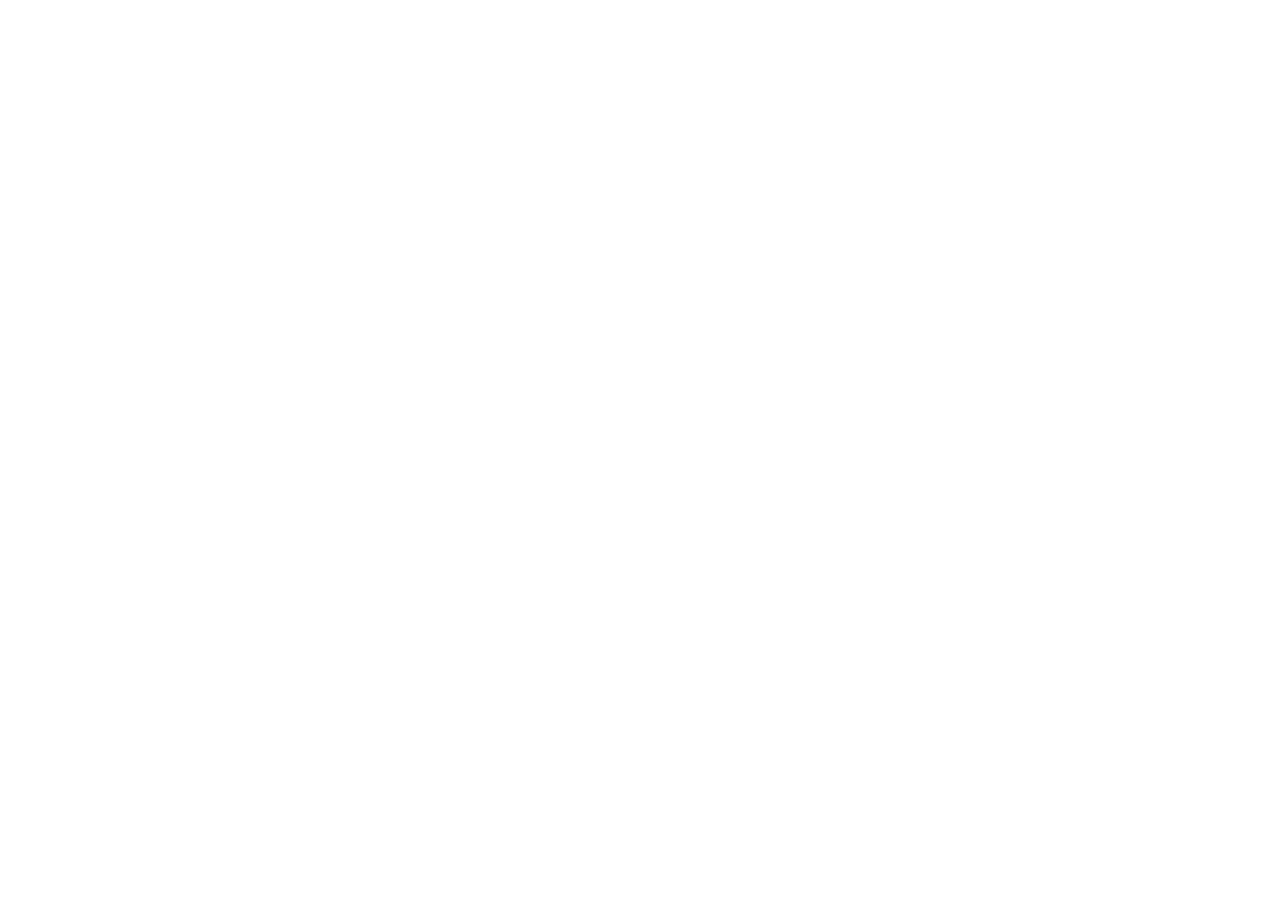
==== index.html @ 998693c8 "start" ====
<!DOCTYPE html>

<html lang="nl">

<head>
	<meta charset="UTF-8">
	<title>Elke pagina heeft een passende titel</title>
	<link rel="stylesheet" type="text/css" href="css/style.css">
</head>

<body>

</body>
	
</html>
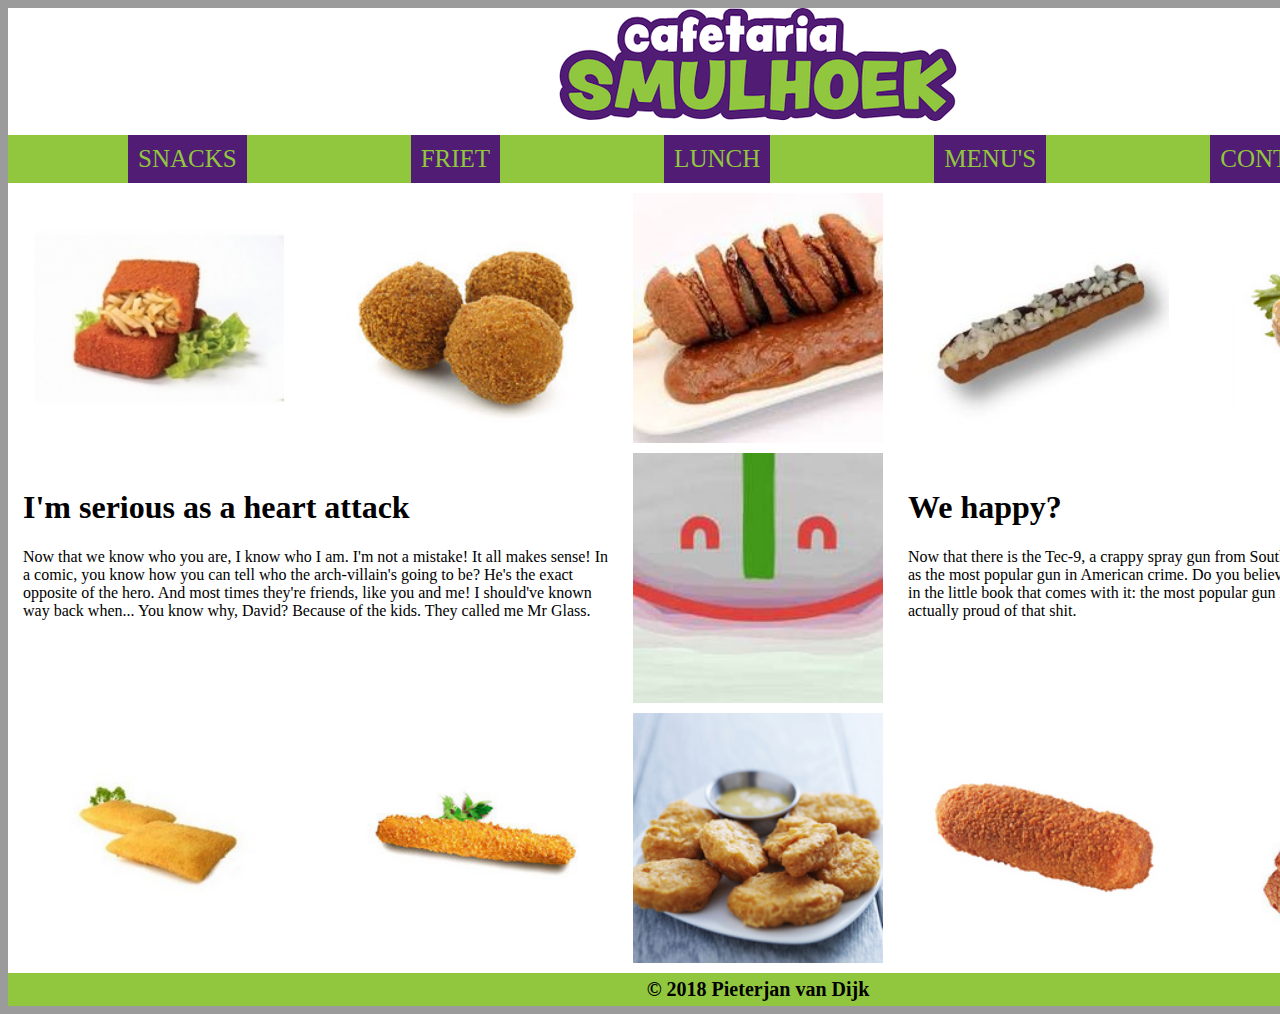
==== commit dd8f473c: "home page done" ====
--- a/index.html
+++ b/index.html
@@ -4,12 +4,52 @@
 
 <head>
 	<meta charset="UTF-8">
-	<title>Elke pagina heeft een passende titel</title>
+	<title>Cafetarie Smulhoek - HOME</title>
 	<link rel="stylesheet" type="text/css" href="css/style.css">
 </head>
 
 <body>
+	<div id='maindiv'>
+		<div id='banner'>
+			<img src='images/cafetarie-smulhoek.png' alt='logo' id='logo'>
+		</div>
 
+		<div id='menu'>
+			<ul>
+				<li><a>SNACKS</a></li>
+				<li><a>FRIET</a></li>
+				<li><a>LUNCH</a></li>
+				<li><a>MENU'S</a></li>
+				<li><a>CONTACT</a></li>
+			</ul>
+		</div>
+
+		<img src='images/bamischijf.jpg' alt='bamischijf' id='bamischijf'>
+		<img src='images/bitterbal.jpg' alt='bitterbal' id='bitterbal'>
+		<img src='images/berenklauw.jpg' alt='berenklauw' id='berenklauw'>
+		<img src='images/frikandelspeciaal.jpg' alt='frikandelspeciaal' id='frikandelspeciaal'>
+		<img src='images/gehaktbal.jpg' alt='gehaktbal' id='gehaktbal'>
+
+		<div id='info1'>
+			<h1>I'm serious as a heart attack</h1>
+			<p>Now that we know who you are, I know who I am. I'm not a mistake! It all makes sense! In a comic, you know how you can tell who the arch-villain's going to be? He's the exact opposite of the hero. And most times they're friends, like you and me! I should've known way back when... You know why, David? Because of the kids. They called me Mr Glass. </p>
+		</div>
+		<img src='images/logo.jpg' alt='logo' id='center-logo'>
+		<div id='info2'>
+			<h1>We happy?</h1>
+			<p>Now that there is the Tec-9, a crappy spray gun from South Miami. This gun is advertised as the most popular gun in American crime. Do you believe that shit? It actually says that in the little book that comes with it: the most popular gun in American crime. Like they're actually proud of that shit.  </p>
+		</div>
+
+		<img src='images/kaassouffle.jpg' alt='kaassouffle' id='kaassouffle'>
+		<img src='images/kipcorn.jpg' alt='kipcorn' id='kipcorn'>
+		<img src='images/kipnuggets.jpg' alt='kipnuggets' id='kipnuggets'>
+		<img src='images/kroket.jpg' alt='kroket' id='kroket'>
+		<img src='images/mexicano.jpg' alt='mexicano' id='mexicano'>
+
+		<div id='footer'>
+			<h1>&copy 2018 Pieterjan van Dijk</h1>
+		</div>
+	</div>
 </body>
 	
 </html>--- a/css/style.css
+++ b/css/style.css
@@ -0,0 +1,120 @@
+body{
+	background-color: rgba(155,155,155,1);
+	font-family: archivo;
+}
+#maindiv{
+	background-color: rgba(255,255,255,1);
+	width: 1500px;
+	margin: 0 auto;
+	display: grid;
+	grid-gap: 10px;
+	grid-template-columns: 300px,300px,300px,300px,300px;
+}
+#banner{
+	grid-row: 1;
+	grid-column: 1/6;
+}
+#logo{
+	position: relative;
+	left: 50%;
+	margin-left: -200px;
+}
+#menu{
+	background-color: rgba(145,199,62,1);
+	grid-row: 2;
+	width: 100%;
+	grid-column: 1/6;
+}
+#menu>ul{
+	margin: 0px;
+	width: 100%;
+}
+#menu>ul>li{
+	display: inline-block;
+	text-decoration: none;
+	background-color: rgba(81,28,116,1);
+	color: rgba(145,199,62,1);
+	margin-right: 80px;
+	margin-left: 80px;
+	font-size: 25px;
+	padding: 10px;
+	transition: 0.2s;
+}
+#menu>ul>li:hover{
+	background-color: white;
+	color: rgba(81,28,116,1);
+	transition: 0.2s;
+}
+#content,#bamischijf,#bitterbal,#berenklauw,#frikandelspeciaal,#gehaktbal{
+	grid-row: 3;
+	width: 250px;
+	position: relative;
+	left: 50%;
+	margin-left: -125px;
+}
+#content>img,#bamischijf>img,#bitterbal>img,#berenklauw>img,#frikandelspeciaal>img,#gehaktbal>img{
+	align-content: center;
+}
+#bamischijf{
+	grid-column: 1/2;
+}
+#bitterbal{
+	grid-column: 2/3;
+}
+#berenklauw{
+	grid-column: 3/4;
+}
+#frikandelspeciaal{
+	grid-column: 4/5;
+}
+#gehaktbal{
+	grid-column: 5/6;
+}
+#info1{
+	grid-row: 4;
+	grid-column: 1/3;
+	padding: 15px;
+}
+#center-logo{
+	grid-row: 4;
+	grid-column: 3/4;
+	width: 250px;
+}
+#info2{
+	grid-row: 4;
+	grid-column: 4/6;
+	padding: 15px;
+}
+#kaassouffle,#kipcorn,#kipnuggets,#kroket,#mexicano{
+	grid-row: 5;
+	width: 250px;
+	position: relative;
+	left: 50%;
+	margin-left: -125px;
+}
+#kaassouffle{
+	grid-column: 1/2;
+}
+#kipcorn{
+	grid-column: 2/3;
+}
+#kipnuggets{
+	grid-column: 3/4;
+}
+#kroket{
+	grid-column: 4/5;
+}
+#mexicano{
+	grid-column:5/6 ;
+}
+#footer{
+	background-color: rgba(145,199,62,1);
+	width: 100%;
+	grid-row: 6;
+	grid-column: 1/6;
+}
+#footer>h1{
+	text-align: center;
+	margin: 5px;
+	font-size: 20px;
+}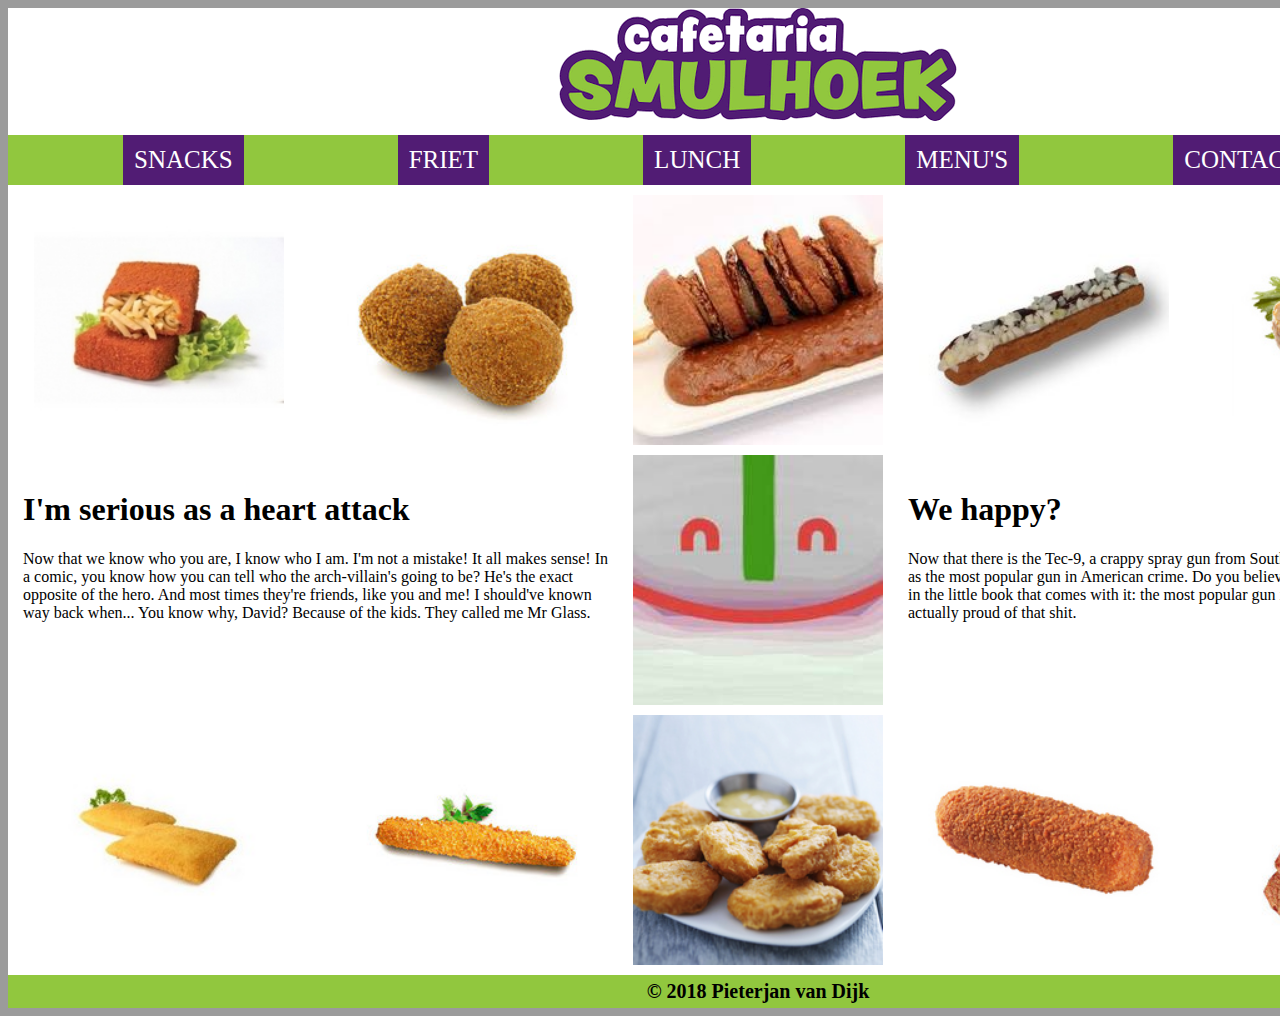
==== commit 3f564677: "home page done (inc. hover effects)" ====
--- a/index.html
+++ b/index.html
@@ -1,10 +1,10 @@
 <!DOCTYPE html>
 
-<html lang="nl">
+<html lang="en">
 
 <head>
 	<meta charset="UTF-8">
-	<title>Cafetarie Smulhoek - HOME</title>
+	<title>Cafetarie Smulhoek - Snacks</title>
 	<link rel="stylesheet" type="text/css" href="css/style.css">
 </head>
 
@@ -16,11 +16,11 @@
 
 		<div id='menu'>
 			<ul>
-				<li><a>SNACKS</a></li>
-				<li><a>FRIET</a></li>
-				<li><a>LUNCH</a></li>
-				<li><a>MENU'S</a></li>
-				<li><a>CONTACT</a></li>
+				<li><a href='index.html'>SNACKS</a></li>
+				<li><a href='friet.html'>FRIET</a></li>
+				<li><a href='#'>LUNCH</a></li>
+				<li><a href='#'>MENU'S</a></li>
+				<li><a href='#'>CONTACT</a></li>
 			</ul>
 		</div>
 
--- a/css/style.css
+++ b/css/style.css
@@ -24,6 +24,7 @@
 	grid-row: 2;
 	width: 100%;
 	grid-column: 1/6;
+	height: 50px;
 }
 #menu>ul{
 	margin: 0px;
@@ -31,19 +32,41 @@
 }
 #menu>ul>li{
 	display: inline-block;
-	text-decoration: none;
+	color: rgba(145,199,62,1);
+	margin-right: 75px;
+	margin-left: 75px;
+	font-size: 25px;
+}
+a{
 	background-color: rgba(81,28,116,1);
-	color: rgba(145,199,62,1);
-	margin-right: 80px;
-	margin-left: 80px;
-	font-size: 25px;
-	padding: 10px;
-	transition: 0.2s;
+	color: white;
+ 	text-decoration: none;
+ 	padding: 11px;
+ 	padding-bottom: 12px;
+ 	position: relative;
+ 	top: 11px;
+ 	height: 50px;
+ 	transition: 0.2s;
 }
-#menu>ul>li:hover{
+a:hover{
 	background-color: white;
 	color: rgba(81,28,116,1);
 	transition: 0.2s;
+}
+#menuitem1{
+	grid-column: 1/2;
+}
+#menuitem2{
+	grid-column: 2/3;
+}
+#menuitem3{
+	grid-column: 3/4;
+}
+#menuitem4{
+	grid-column: 4/5;
+}
+#menuitem5{
+	grid-column: 5/6;
 }
 #content,#bamischijf,#bitterbal,#berenklauw,#frikandelspeciaal,#gehaktbal{
 	grid-row: 3;
@@ -117,4 +140,7 @@
 	text-align: center;
 	margin: 5px;
 	font-size: 20px;
-}+}
+
+
+/* <---Afdeling Snacks---> */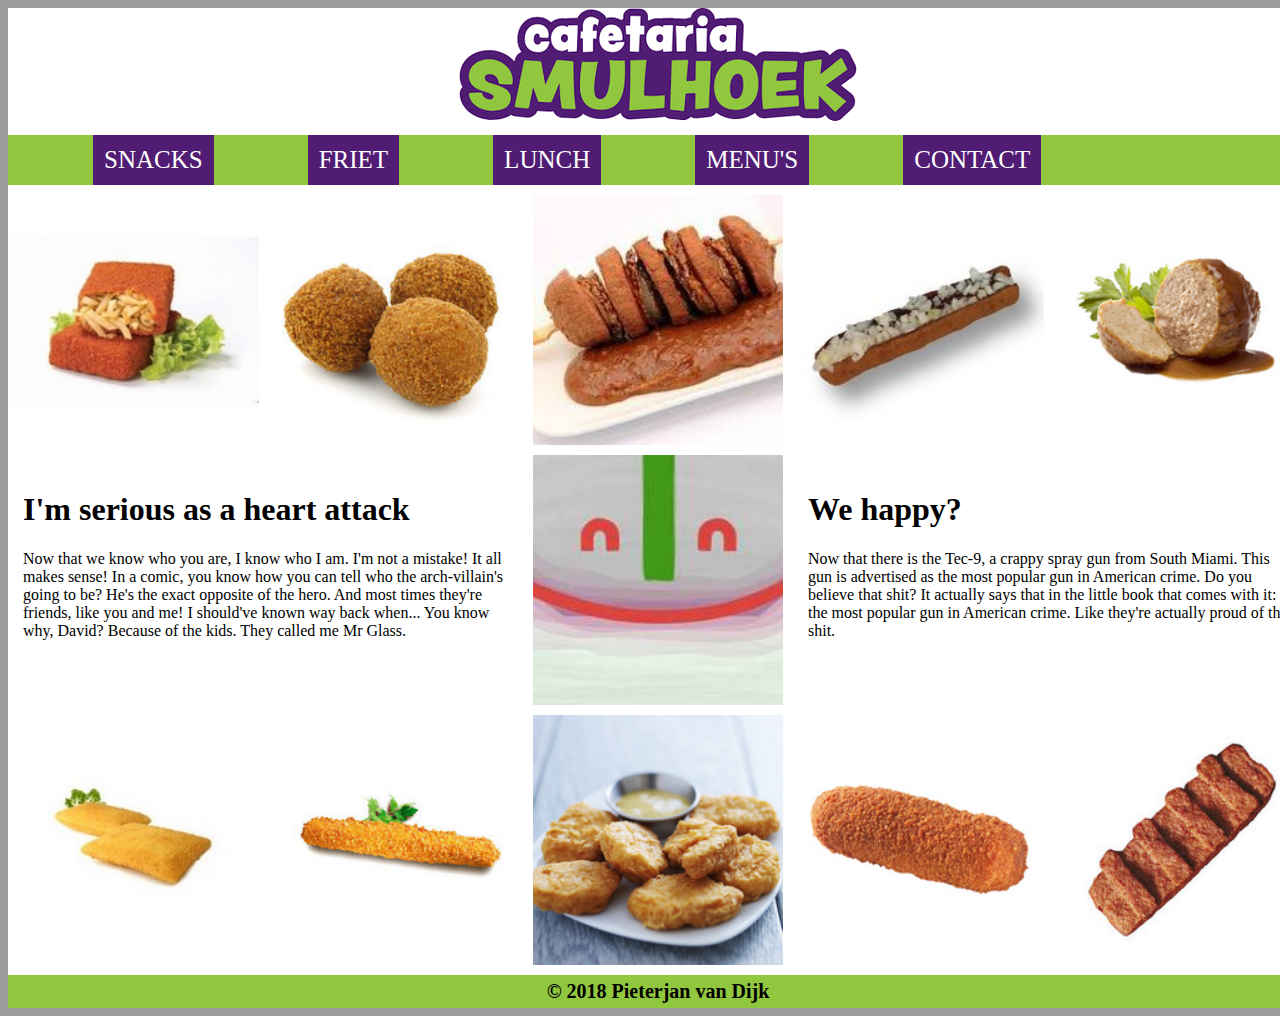
==== commit 95fd550e: "." ====
--- a/index.html
+++ b/index.html
@@ -18,7 +18,7 @@
 			<ul>
 				<li><a href='index.html'>SNACKS</a></li>
 				<li><a href='friet.html'>FRIET</a></li>
-				<li><a href='#'>LUNCH</a></li>
+				<li><a href='lunch.html'>LUNCH</a></li>
 				<li><a href='#'>MENU'S</a></li>
 				<li><a href='#'>CONTACT</a></li>
 			</ul>
@@ -47,7 +47,7 @@
 		<img src='images/mexicano.jpg' alt='mexicano' id='mexicano'>
 
 		<div id='footer'>
-			<h1>&copy 2018 Pieterjan van Dijk</h1>
+			<h1> &copy; 2018 Pieterjan van Dijk</h1>
 		</div>
 	</div>
 </body>
--- a/css/style.css
+++ b/css/style.css
@@ -4,7 +4,7 @@
 }
 #maindiv{
 	background-color: rgba(255,255,255,1);
-	width: 1500px;
+	width: 1300px;
 	margin: 0 auto;
 	display: grid;
 	grid-gap: 10px;
@@ -33,8 +33,8 @@
 #menu>ul>li{
 	display: inline-block;
 	color: rgba(145,199,62,1);
-	margin-right: 75px;
-	margin-left: 75px;
+	margin-right: 45px;
+	margin-left: 45px;
 	font-size: 25px;
 }
 a{
@@ -128,7 +128,7 @@
 	grid-column: 4/5;
 }
 #mexicano{
-	grid-column:5/6 ;
+	grid-column: 5/6;
 }
 #footer{
 	background-color: rgba(145,199,62,1);
@@ -143,4 +143,95 @@
 }
 
 
-/* <---Afdeling Snacks---> */+/* <---Afdeling Snacks---> */
+#friet-zonder{
+	grid-row: 3;
+	grid-column: 1/3;
+	width: 550px;
+}
+#friet-satesaus{
+	grid-row: 3;
+	grid-column: 4/6;
+	width: 550px;
+	position: relative;
+	left: 6px;
+}
+#friets-speciaal{
+	grid-row: 4;
+	grid-column: 1/3;
+	width: 550px;
+	margin-bottom: -10px;
+}
+#friet-ketchup{
+	grid-row: 4;
+	grid-column: 4/6;
+	width: 550px;
+	position: relative;
+	left: 6px;
+	margin-bottom: -10px;
+}
+#frietprijzen>h1{
+	text-align: center;
+}
+#frietprijzen{
+	grid-row: 3;
+	grid-column: 3/4;
+	position: relative;
+	top: 80%;
+}
+
+
+/* <---Afdeling Lunch---> */
+#broodjes{
+	grid-row: 3;
+	grid-column: 1/3;
+	margin-bottom: -20px;
+}
+#hamburgerbroodjes{
+	grid-row: 3;
+	grid-column: 4/6;
+	margin-bottom: -20px;
+}
+
+#broodjeskoptext{
+	width: 550px;
+	text-align: center;
+	color: rgba(255,255,255,1);
+	height: 60px;
+	margin-bottom: -25px;
+}
+#broodjeskoptext>h1{
+	position: relative;
+	top: 15px;
+}
+#hamburgerbroodjes{
+	width: 550px;
+	text-align: center;
+	margin-left: 180px;
+}
+#broodjeskoptext{
+	background-color: rgba(145,199,62,1);
+}
+.broodjescontent{
+	color: black;
+	width: 550px;
+	background-color: rgba(81,28,116,1);
+	color: rgba(255,255,255,1);
+	height: 200px;
+}
+.inf{
+	position: relative;
+	left: 100px;
+	top: 25px;
+}
+.prize{
+	position: relative;
+	left: 70%;
+	top: -108px;
+}
+
+.inf,.prize{
+	font-size: 25px;
+	text-align: left;
+	width: 270px;
+}